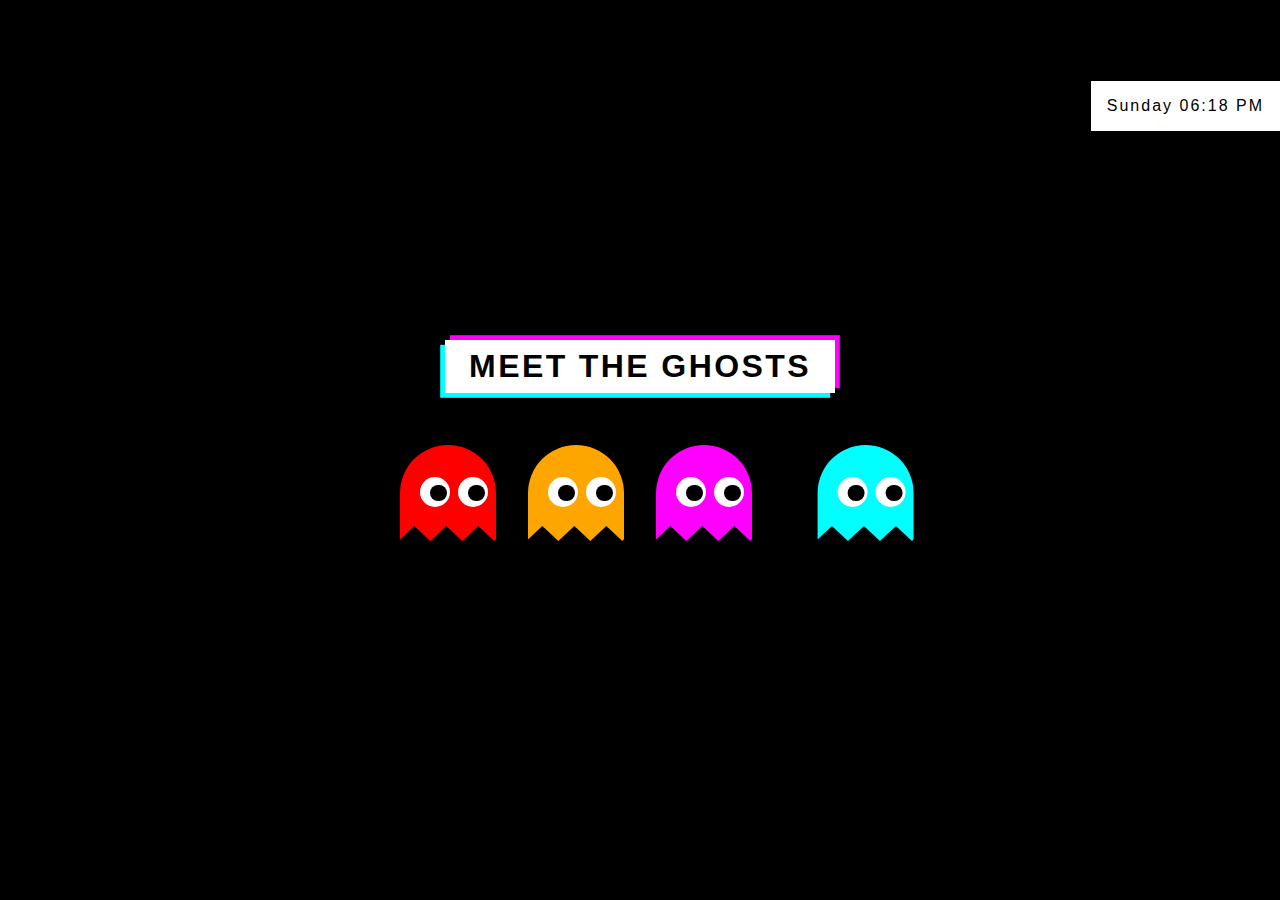
==== meet-the-ghosts/index.html @ 43e4ef63 "first commit" ====
<!DOCTYPE html>
<html lang="en">
  <head>
    <meta charset="UTF-8" />
    <meta name="viewport" content="width=device-width, initial-scale=1.0" />
    <title>GSAP</title>

    <link rel="stylesheet" href="style.css" />
  </head>
  <body>
    <div class="container">
      <div class="title">
        <h1>MEET THE GHOSTS</h1>
      </div>

      <div class="time">
        <p>Friday, 3:25pm</p>
      </div>

      <div class="boxes">
        <div class="box box-1">
          <div class="eyes">
            <div class="eye">
              <div class="pupil"></div>
            </div>
            <div class="eye">
              <div class="pupil"></div>
            </div>
          </div>

          <div class="feet">
            <div class="foot"></div>
            <div class="foot"></div>
            <div class="foot"></div>
          </div>
        </div>

        <div class="box box-2">
          <div class="eyes">
            <div class="eye">
              <div class="pupil"></div>
            </div>
            <div class="eye">
              <div class="pupil"></div>
            </div>
          </div>

          <div class="feet">
            <div class="foot"></div>
            <div class="foot"></div>
            <div class="foot"></div>
          </div>
        </div>

        <div class="box box-3">
          <div class="eyes">
            <div class="eye">
              <div class="pupil"></div>
            </div>
            <div class="eye">
              <div class="pupil"></div>
            </div>
          </div>

          <div class="feet">
            <div class="foot"></div>
            <div class="foot"></div>
            <div class="foot"></div>
          </div>
        </div>

        <div class="box box-4">
          <div class="eyes">
            <div class="eye">
              <div class="pupil"></div>
            </div>
            <div class="eye">
              <div class="pupil"></div>
            </div>
          </div>

          <div class="feet">
            <div class="foot"></div>
            <div class="foot"></div>
            <div class="foot"></div>
          </div>
        </div>
      </div>
    </div>
  </body>

  <script src="https://cdn.jsdelivr.net/npm/gsap@3.12.5/dist/gsap.min.js"></script>
  <script src="script.js"></script>
</html>
---- meet-the-ghosts/style.css ----
* {
  margin: 0;
  padding: 0;
  box-sizing: border-box;
}

body {
  display: flex;
  align-items: center;
  justify-content: center;
  min-height: 100dvh;
  background-color: #000;
  padding: 4rem;
  color: #fff;
  font-family: "Poppins", sans-serif;
}

.title {
  max-width: fit-content;
  padding: 0.5rem 1.5rem;
  background-color: #fff;
  margin-inline: auto;
  margin-bottom: 2rem;
  box-shadow: -0.3rem 0.3rem cyan, 0.3rem -0.3rem magenta;
}

.title h1 {
  letter-spacing: 0.15rem;
  color: #000;
}

.time {
  position: fixed;
  top: 9%;
  right: 0;
  padding: 1rem;
  background-color: #fff;
}

.time p {
  color: #000;
  letter-spacing: 2px;
}

.boxes {
  display: flex;
  padding: 1.25rem;
  justify-content: center;
}

.box {
  position: relative;
  width: 6rem;
  aspect-ratio: 1;
  border-radius: 0.15rem;
  margin-inline: 1rem;
  border-top-left-radius: 50%;
  border-top-right-radius: 50%;
}

.eyes {
  margin-top: 2rem;
  width: 100%;
  display: flex;
  justify-content: flex-end;
}

.eye {
  background-color: #fff;
  width: 30px;
  aspect-ratio: 1;
  border-radius: 50%;
  margin-right: 0.5rem;
}

.pupil {
  background-color: #000;
  width: 55%;
  aspect-ratio: 1;
  border-radius: 50%;
  margin-top: 0.5rem;
  margin-left: 0.65rem;
}

.feet {
  position: absolute;
  bottom: 0;
  display: flex;
  width: 100%;
  overflow: hidden;
}

.foot {
  border-left: 16px solid transparent;
  border-right: 16px solid transparent;
  border-bottom: 15px solid #000;
}

.box-1 {
  background-color: red;
}

.box-2 {
  background-color: orange;
}

.box-3 {
  background-color: magenta;
}

.box-4 {
  background-color: cyan;
}
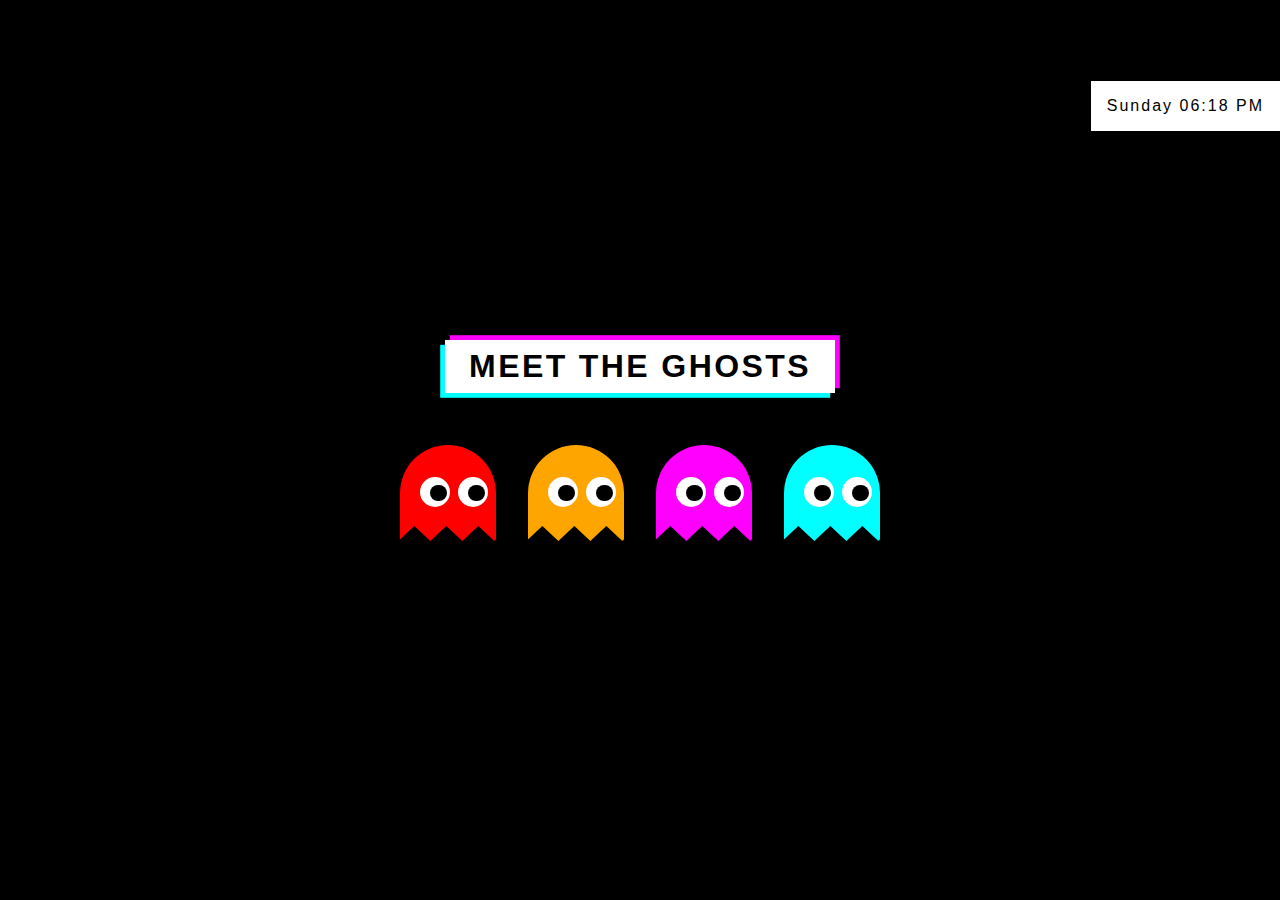
==== commit 9d696c82: "hotfix: fix ghost timeline to start together after some delay" ====
--- a/meet-the-ghosts/index.html
+++ b/meet-the-ghosts/index.html
@@ -3,7 +3,7 @@
   <head>
     <meta charset="UTF-8" />
     <meta name="viewport" content="width=device-width, initial-scale=1.0" />
-    <title>GSAP</title>
+    <title>Meet The Ghosts</title>
 
     <link rel="stylesheet" href="style.css" />
   </head>
